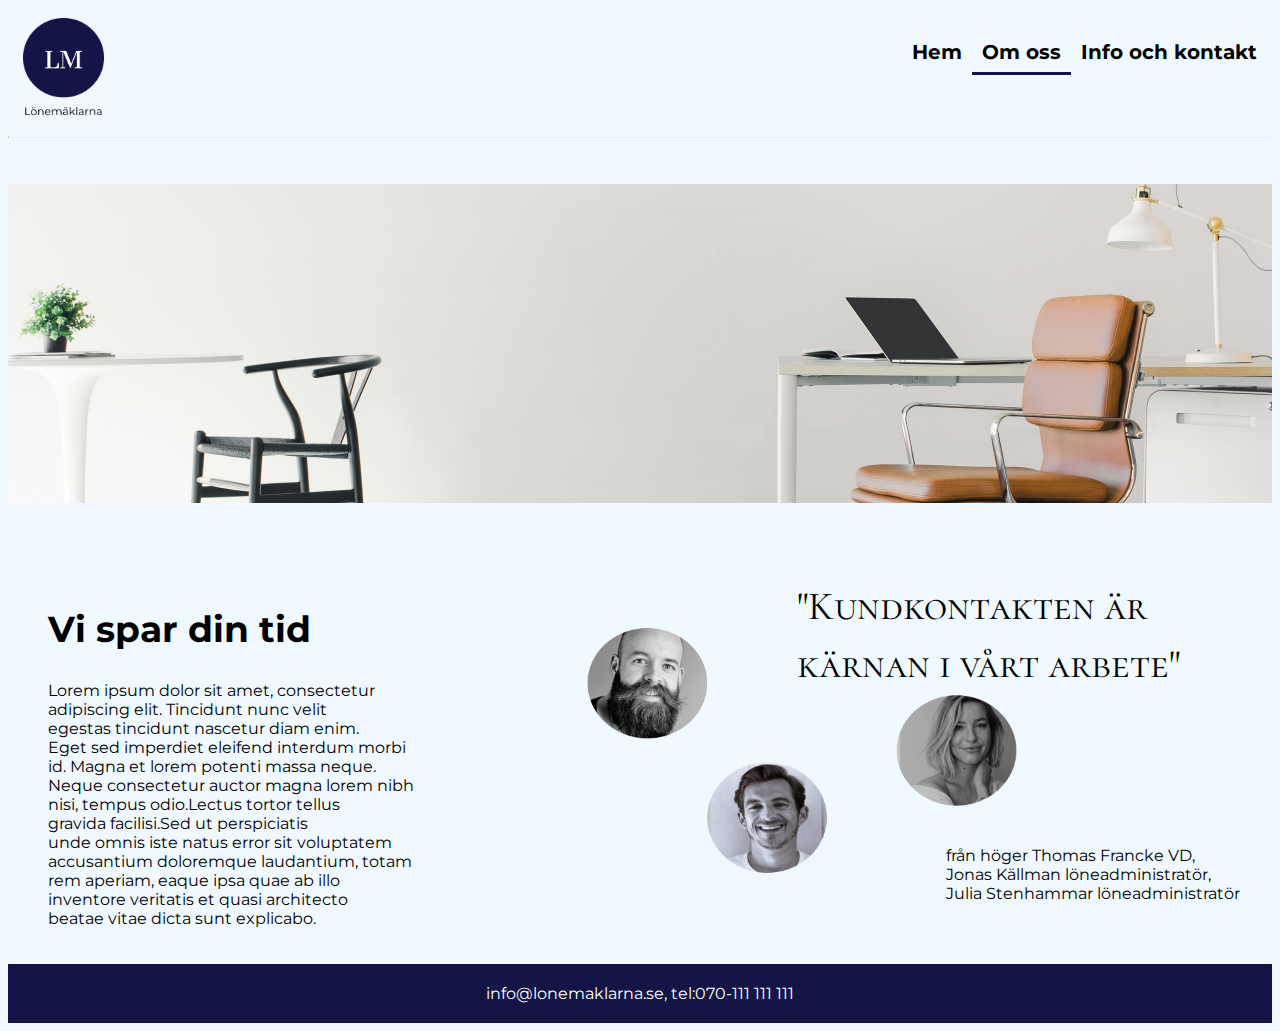
==== about.html @ b3e82fdd "first commit" ====
<!DOCTYPE html>
<html lang="en">

<head>
    <meta charset="UTF-8">
    <meta http-equiv="X-UA-Compatible" content="IE=edge">
    <meta name="viewport" content="width=device-width, initial-scale=1.0">
    <title>AboutLM</title>
    <link rel="preconnect" href="https://fonts.googleapis.com">
    <!--länk till typsnitt-->
    <link rel="preconnect" href="https://fonts.gstatic.com" crossorigin>
    <link href="https://fonts.googleapis.com/css2?family=Montserrat&display=swap" rel="stylesheet">

    <link rel="preconnect" href="https://fonts.googleapis.com">
    <!--länk till typsnitt 2-->
    <link rel="preconnect" href="https://fonts.gstatic.com" crossorigin>
    <link href="https://fonts.googleapis.com/css2?family=Cormorant+SC&family=Montserrat&display=swap" rel="stylesheet">

    <link rel="stylesheet" href="style.css">
    <!--länk till css-->
</head>

<body>
    <header>
        <!--header startar-->
        <div class="header">
            <a href="index.html" class=imglogo><img src="img/logo.png" alt="logo.lonemaklarna" height="100px"></a>
            <!--länk till loggo-->
            <nav class="myNav">
                <!--3 länksidor-->
                <a href="index.html">Hem</a>
                <a class="active" href="about.html">Om oss</a>
                <a href="contact.html">Info och kontakt</a>
            </nav>
        </div>
    </header>
    <!--header slutar-->
    <hr class="avgrans">
    <!--för mobil-->
    <br> <br>
    <div>
        <!--bild under header-->
        <img class="imgp2" src="img/office1.png" alt="office with desks and chairs">
    </div>

    <div class="row">
        <!--flexbox startar-->
        <div class="column1">
            <!--vänser sida med text-->
            <h2 class="h2p2">Vi spar din tid</h2>
            <p class="loremp2">
                Lorem ipsum dolor sit amet, consectetur <br>
                adipiscing elit. Tincidunt nunc velit <br>
                egestas tincidunt nascetur diam enim. <br>
                Eget sed imperdiet eleifend interdum morbi <br>
                id. Magna et lorem potenti massa neque. <br>
                Neque consectetur auctor magna lorem nibh <br>
                nisi, tempus odio.Lectus tortor tellus <br>
                gravida facilisi.Sed ut perspiciatis <br>
                unde omnis iste natus error sit voluptatem <br>
                accusantium doloremque laudantium, totam <br>
                rem aperiam, eaque ipsa quae ab illo <br>
                inventore veritatis et quasi architecto <br>
                beatae vitae dicta sunt explicabo.</p>
        </div>


        <div class="column2">
            <!--höger sida med bild med två texter ovanpå-->
            <div class="container">
                <img class="imgStaff" src="img/staff.png" alt="picture of staff">
                <div class="citat">"Kundkontakten är <br> kärnan i vårt arbete"</div>
                <div class="nameImg">
                    från höger Thomas Francke VD,<br> Jonas Källman löneadministratör, <br> Julia Stenhammar
                    löneadministratör
                </div>
            </div>

        </div>


    </div>
    <!--flexbox slutar-->
    <footer>
        <!--footer startar-->
        <p class="myFooter">info@lonemaklarna.se,
            tel:070-111 111 111</p>
    </footer>
    <!--footer slut-->
</body>

</html>
---- style.css ----
* {
    background-color: #EFF9FF;
    font-family: 'Montserrat', sans-serif;
    box-sizing: border-box;
}

.header {
    overflow: hidden;
    padding: 10px 5px;
}

.header a {
    float: left;
    color: black;
    text-align: center;
    text-decoration: none;
    font-size: 20px;
    line-height: 29px;
    border-radius: 0px;
    font-weight: bold;
    padding-left: 10px;
    padding-right: 10px;
    padding-bottom: 5px;
    border-bottom: 2px solid transparent;
}

.header a:hover {
    opacity: 0.7;
}

.header a.active {
    border-bottom: 3px solid #131546;
}

.myNav {
    float: right;
    padding-top: 20px;
}

hr.avgrans {
    border-top: 1px solid transparent;
}

@media screen and (max-width: 600px) {
    .header a {
        float: none;
        display: block;
        text-align: left;
        width: 160px;
    }

    hr.avgrans {
        border-top: 1px solid black;

    }

    .myNav {
        float: none;
    }

}

.imglogo {

    width: auto;
    height: 100px;
    opacity: 1;
    float: left;
    font-size: 20px;
}

.h1 {
    color: black;
    text-align: left;
    font-size: 64px;
    line-height: 78px;
    margin-left: 40px;
}

.h2p1 {
    text-align: left;
    font-size: 36px;
    margin-left: 40px;
}

.loremp1 {
    text-align: left;
    margin-left: 40px;
}

.picture1 {
    position: absolute;
    top: 150px;
    left: 800px;
}

.lonetext {
    min-height: 800px;
    margin-left: 40px;
    text-align: left;
}



.myForm {
    background-color: white;
    position: absolute;
    top: 470px;
    right: 380px;
    padding: 20px;
    height: 390px;
    width: 250px;
    border-radius: 10px;
    box-shadow: 10px 10px 5px rgb(165, 162, 162);
}

@media screen and (max-width: 1000px) {
    .myForm {
        padding: 20px;
        position: relative;
        top: 50px;
        left: 0px;
        margin-bottom: 80px;

    }
}

input[type=text] :focus {
    border: 3px solid #555;
}

label {
    background-color: white;
}

input {
    background-color: white;
}

legend {
    font-size: 36;
    background-color: white;
    font-weight: bold;
    text-align: center;
}

.h2Form {
    text-align: center;
}

.buttonForm {
    height: 40px;
    background-color: #131546;
    color: white;
    border: none;
    border-radius: 10px;
    box-shadow: 5px 5px 5px rgb(165, 162, 162);
}

.buttonForm:hover {
    opacity: 0.7;
}

.myFooter {
    background-color: #131546;
    color: white;
    text-align: center;
    margin: 0;
    padding: 20px;
    width: 100%;
    border-color: #131546;
}

.linkButton:hover {
    opacity: 0.7;
}

.linkButton {
    margin-left: 40px;
    text-decoration: none;
    text-align: center;
    border-radius: 10px;
    background: #131546;
    color: white;
    padding: 10px;
    width: 100px;
    height: 25px;
    box-shadow: 5px 5px 5px rgb(165, 162, 162);
}


.h2p2 {
    text-align: left;
    font-size: 36px;
    margin-left: 40px;
}

.loremp2 {
    text-align: left;
    margin-left: 40px;
}

.container {
    position: absolute;
}

.citat {
    position: absolute;
    top: 0px;
    right: 100px;
    font-family: 'Cormorant SC', serif;
    font-style: normal;
    font-weight: normal;
    font-size: 40px;
    line-height: 58px;


}

.imgStaff {
    width: 80%;
    height: auto;
}

.nameImg {
    position: absolute;
    bottom: 0px;
    right: 40px;
}

.h2p3 {
    text-align: left;
    font-size: 36px;
}

.row {
    display: flex;
    flex-wrap: wrap;
    min-height: 400px;
}

.column1 {
    flex: 1;
    margin-top: 70px;
    margin-bottom: 20px;
    padding-left: 0;
    max-width: 500px;
    min-width: 300px;

}

.column2 {
    flex: 1;
    margin-top: 70px;
    margin-bottom: 20px;
    margin-left: 50px;
    margin-right: 200px;
    padding-left: 0;
    max-width: 1000px;
    min-width: 400px;
}

.column3 {
    flex: 1;
    margin-top: 70px;
    margin-bottom: 20px;
    padding-left: 0;
    max-width: 600px;

}

.column4 {
    flex: 1;
    margin-top: 70px;
    margin-bottom: 20px;
    margin-left: 50px;
    margin-right: 200px;
    padding-left: 0;
    max-width: 1000px;
    min-width: 400px;
}
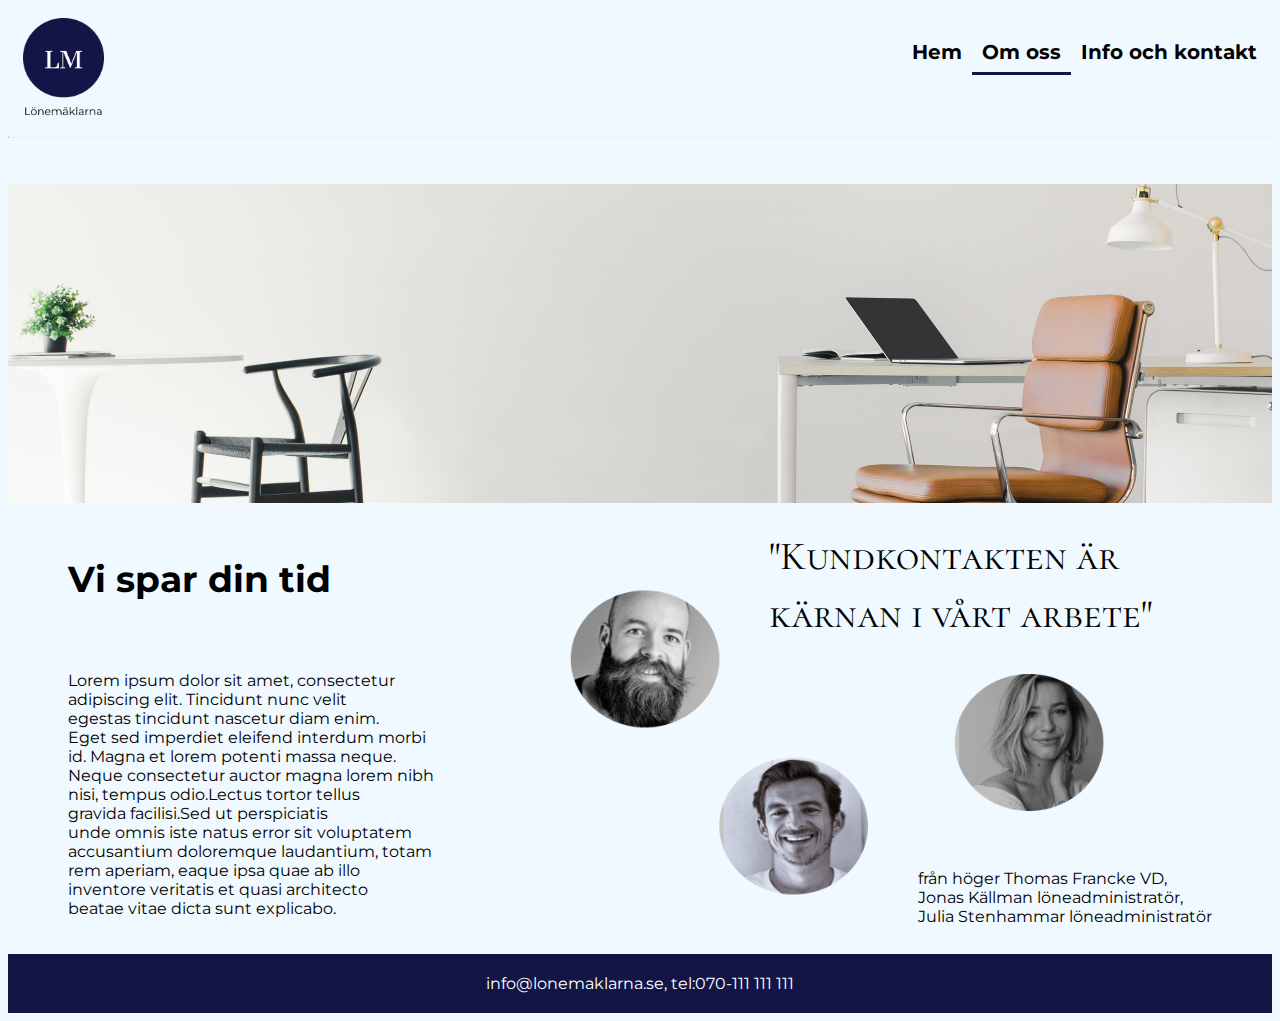
==== commit bca777a4: "media-queries, WCAG and JS" ====
--- a/about.html
+++ b/about.html
@@ -1,7 +1,18 @@
 <!DOCTYPE html>
-<html lang="en">
+<html lang="sv">
+<!--WCAG 3.1.1-->
 
 <head>
+    <!--webbriktlinje1: WCAG 2.4.1 Erbjud möjlighet att hoppa över innehåll. 
+        Detta har jag tillämpat genom att tillägga aria-labels så
+         att de med skärmläsaare lättare kan navigera sig på sidan. Har även lämnat tomma 
+        alt-texter då dessa är endast dekorativa och inte har nån funktion. -->
+    <!--webbriktlinje2: WCAG 1.4.3 Använd tillräcklig kontrast mellan
+    text och bakgrund. Detta har jag tillämpat genom att kolla alla kontraster
+    svart text-ljusblå bakgrund = 19.66:1 , vit text-mörkblå bakgrund = 17.13:1-->
+    <!--webbriktlinje 3 = WCAG 3.1.1 Ange sidans språk i koden-->
+    <!-- Har även för tillgänglighetens skull adderat padding till knappar och länkar som 
+    underlättar med en större klickyta-->
     <meta charset="UTF-8">
     <meta http-equiv="X-UA-Compatible" content="IE=edge">
     <meta name="viewport" content="width=device-width, initial-scale=1.0">
@@ -22,11 +33,13 @@
 
 <body>
     <header>
+        <!--2.4.1 aria-label-->
         <!--header startar-->
         <div class="header">
             <a href="index.html" class=imglogo><img src="img/logo.png" alt="logo.lonemaklarna" height="100px"></a>
             <!--länk till loggo-->
             <nav class="myNav">
+                <!--2.4.1 aria-label-->
                 <!--3 länksidor-->
                 <a href="index.html">Hem</a>
                 <a class="active" href="about.html">Om oss</a>
@@ -37,51 +50,56 @@
     <!--header slutar-->
     <hr class="avgrans">
     <!--för mobil-->
-    <br> <br>
-    <div>
-        <!--bild under header-->
-        <img class="imgp2" src="img/office1.png" alt="office with desks and chairs">
-    </div>
-
-    <div class="row">
-        <!--flexbox startar-->
-        <div class="column1">
-            <!--vänser sida med text-->
-            <h2 class="h2p2">Vi spar din tid</h2>
-            <p class="loremp2">
-                Lorem ipsum dolor sit amet, consectetur <br>
-                adipiscing elit. Tincidunt nunc velit <br>
-                egestas tincidunt nascetur diam enim. <br>
-                Eget sed imperdiet eleifend interdum morbi <br>
-                id. Magna et lorem potenti massa neque. <br>
-                Neque consectetur auctor magna lorem nibh <br>
-                nisi, tempus odio.Lectus tortor tellus <br>
-                gravida facilisi.Sed ut perspiciatis <br>
-                unde omnis iste natus error sit voluptatem <br>
-                accusantium doloremque laudantium, totam <br>
-                rem aperiam, eaque ipsa quae ab illo <br>
-                inventore veritatis et quasi architecto <br>
-                beatae vitae dicta sunt explicabo.</p>
-        </div>
+    <main>
+        <!--2.4.1 aria-label-->
+        <br> <br>
+        <div class="row">
+            <!--flexbox startar-->
+            <div class="column5">
+                <!--bild under header-->
+                <img class="imgp2" src="img/office1.png" alt="">
+            </div>
 
 
-        <div class="column2">
-            <!--höger sida med bild med två texter ovanpå-->
-            <div class="container">
-                <img class="imgStaff" src="img/staff.png" alt="picture of staff">
-                <div class="citat">"Kundkontakten är <br> kärnan i vårt arbete"</div>
-                <div class="nameImg">
-                    från höger Thomas Francke VD,<br> Jonas Källman löneadministratör, <br> Julia Stenhammar
-                    löneadministratör
-                </div>
+            <div class="column1">
+                <!--vänser sida med text-->
+                <h2 class="h2p2">Vi spar din tid</h2>
+                <p class="loremp2">
+                    Lorem ipsum dolor sit amet, consectetur <br>
+                    adipiscing elit. Tincidunt nunc velit <br>
+                    egestas tincidunt nascetur diam enim. <br>
+                    Eget sed imperdiet eleifend interdum morbi <br>
+                    id. Magna et lorem potenti massa neque. <br>
+                    Neque consectetur auctor magna lorem nibh <br>
+                    nisi, tempus odio.Lectus tortor tellus <br>
+                    gravida facilisi.Sed ut perspiciatis <br>
+                    unde omnis iste natus error sit voluptatem <br>
+                    accusantium doloremque laudantium, totam <br>
+                    rem aperiam, eaque ipsa quae ab illo <br>
+                    inventore veritatis et quasi architecto <br>
+                    beatae vitae dicta sunt explicabo.</p>
             </div>
 
-        </div>
+
+            <div class="column2">
+                <!--höger sida med bild med två texter ovanpå-->
+                <div class="container">
+                    <img class="imgStaff" src="img/staff.png" alt="picture of staff">
+                    <div class="citat">"Kundkontakten är <br> kärnan i vårt arbete"</div>
+                    <div class="nameImg">
+                        från höger Thomas Francke VD,<br> Jonas Källman löneadministratör, <br> Julia Stenhammar
+                        löneadministratör
+                    </div>
+                </div>
+
+            </div>
 
 
-    </div>
-    <!--flexbox slutar-->
+        </div>
+        <!--flexbox slutar-->
+    </main>
     <footer>
+        <!--2.4.1 aria-label-->
         <!--footer startar-->
         <p class="myFooter">info@lonemaklarna.se,
             tel:070-111 111 111</p>
--- a/style.css
+++ b/style.css
@@ -22,6 +22,8 @@
     padding-right: 10px;
     padding-bottom: 5px;
     border-bottom: 2px solid transparent;
+    display: block;
+   padding: 12px, 16px;
 }
 
 .header a:hover {
@@ -77,21 +79,50 @@
     margin-left: 40px;
 }
 
+@media screen and (max-width: 600px) {
+    .h1{
+        margin-left: 10px;
+        font-size: 36px;
+    }
+}
+
 .h2p1 {
     text-align: left;
     font-size: 36px;
     margin-left: 40px;
 }
 
+@media screen and (max-width: 600px){
+    .h2p1{
+        margin-left: 10px;
+        font-size: 28px;
+    }
+}
+
 .loremp1 {
     text-align: left;
     margin-left: 40px;
+}
+
+@media screen and (max-width: 600px){
+    .loremp1{
+        margin-left: 10px;
+        font-size: 18px;
+    }
 }
 
 .picture1 {
     position: absolute;
     top: 150px;
     left: 800px;
+    
+   
+}
+@media screen and (max-width: 600px){
+    .picture1{
+        display: none;
+        
+    }
 }
 
 .lonetext {
@@ -99,8 +130,6 @@
     margin-left: 40px;
     text-align: left;
 }
-
-
 
 .myForm {
     background-color: white;
@@ -109,7 +138,7 @@
     right: 380px;
     padding: 20px;
     height: 390px;
-    width: 250px;
+    width: 300px;
     border-radius: 10px;
     box-shadow: 10px 10px 5px rgb(165, 162, 162);
 }
@@ -155,6 +184,7 @@
     border: none;
     border-radius: 10px;
     box-shadow: 5px 5px 5px rgb(165, 162, 162);
+    padding: 12px, 16px;
 }
 
 .buttonForm:hover {
@@ -186,14 +216,18 @@
     width: 100px;
     height: 25px;
     box-shadow: 5px 5px 5px rgb(165, 162, 162);
-}
+    padding: 12px, 16px;
+}
+
 
 
 .h2p2 {
     text-align: left;
     font-size: 36px;
     margin-left: 40px;
-}
+    padding-bottom: 40px;
+}
+
 
 .loremp2 {
     text-align: left;
@@ -201,7 +235,7 @@
 }
 
 .container {
-    position: absolute;
+    position: relative;
 }
 
 .citat {
@@ -218,15 +252,19 @@
 }
 
 .imgStaff {
-    width: 80%;
-    height: auto;
+    width: 100%
+    
+    
 }
 
 .nameImg {
     position: absolute;
     bottom: 0px;
     right: 40px;
-}
+    padding-bottom: 5px;
+}
+
+
 
 .h2p3 {
     text-align: left;
@@ -234,31 +272,37 @@
 }
 
 .row {
-    display: flex;
-    flex-wrap: wrap;
-    min-height: 400px;
+  display: flex;
+  flex-wrap: wrap;
+   
+     
 }
 
 .column1 {
-    flex: 1;
-    margin-top: 70px;
-    margin-bottom: 20px;
-    padding-left: 0;
-    max-width: 500px;
-    min-width: 300px;
+    flex: 40%;
+   padding: 20px;
 
 }
 
 .column2 {
-    flex: 1;
-    margin-top: 70px;
-    margin-bottom: 20px;
-    margin-left: 50px;
-    margin-right: 200px;
-    padding-left: 0;
-    max-width: 1000px;
-    min-width: 400px;
-}
+    flex: 60%;
+   padding: 20px;
+}
+.column5{
+    flex: 100%;
+    
+}
+
+   
+
+@media  screen and (max-width: 600px) {
+    .column1, .column2, .column5 {
+        
+        flex: 100%;
+    }
+    
+}
+
 
 .column3 {
     flex: 1;
@@ -267,6 +311,11 @@
     padding-left: 0;
     max-width: 600px;
 
+}
+@media  screen and (max-width: 600px){
+    .column3{
+        display: none;
+    }
 }
 
 .column4 {
@@ -278,4 +327,29 @@
     padding-left: 0;
     max-width: 1000px;
     min-width: 400px;
+}
+@media screen and (max-width: 600px) {
+    .citat {
+        font-size: 22px;
+        margin-top: 0px;
+    }
+    .nameImg {
+        font-size: 12px;
+    }
+    
+    .h2p2{
+        font-size: 28px;
+    }
+    .loremp2{
+        font-size: 18px;
+    }
+    .imgp2{
+        max-width: 600px;
+    }
+}
+@media  screen and (max-width: 600px){
+     .h2p3{
+        font-size: 28px;}
+.textp3{
+    font-size: 18px;}
 }